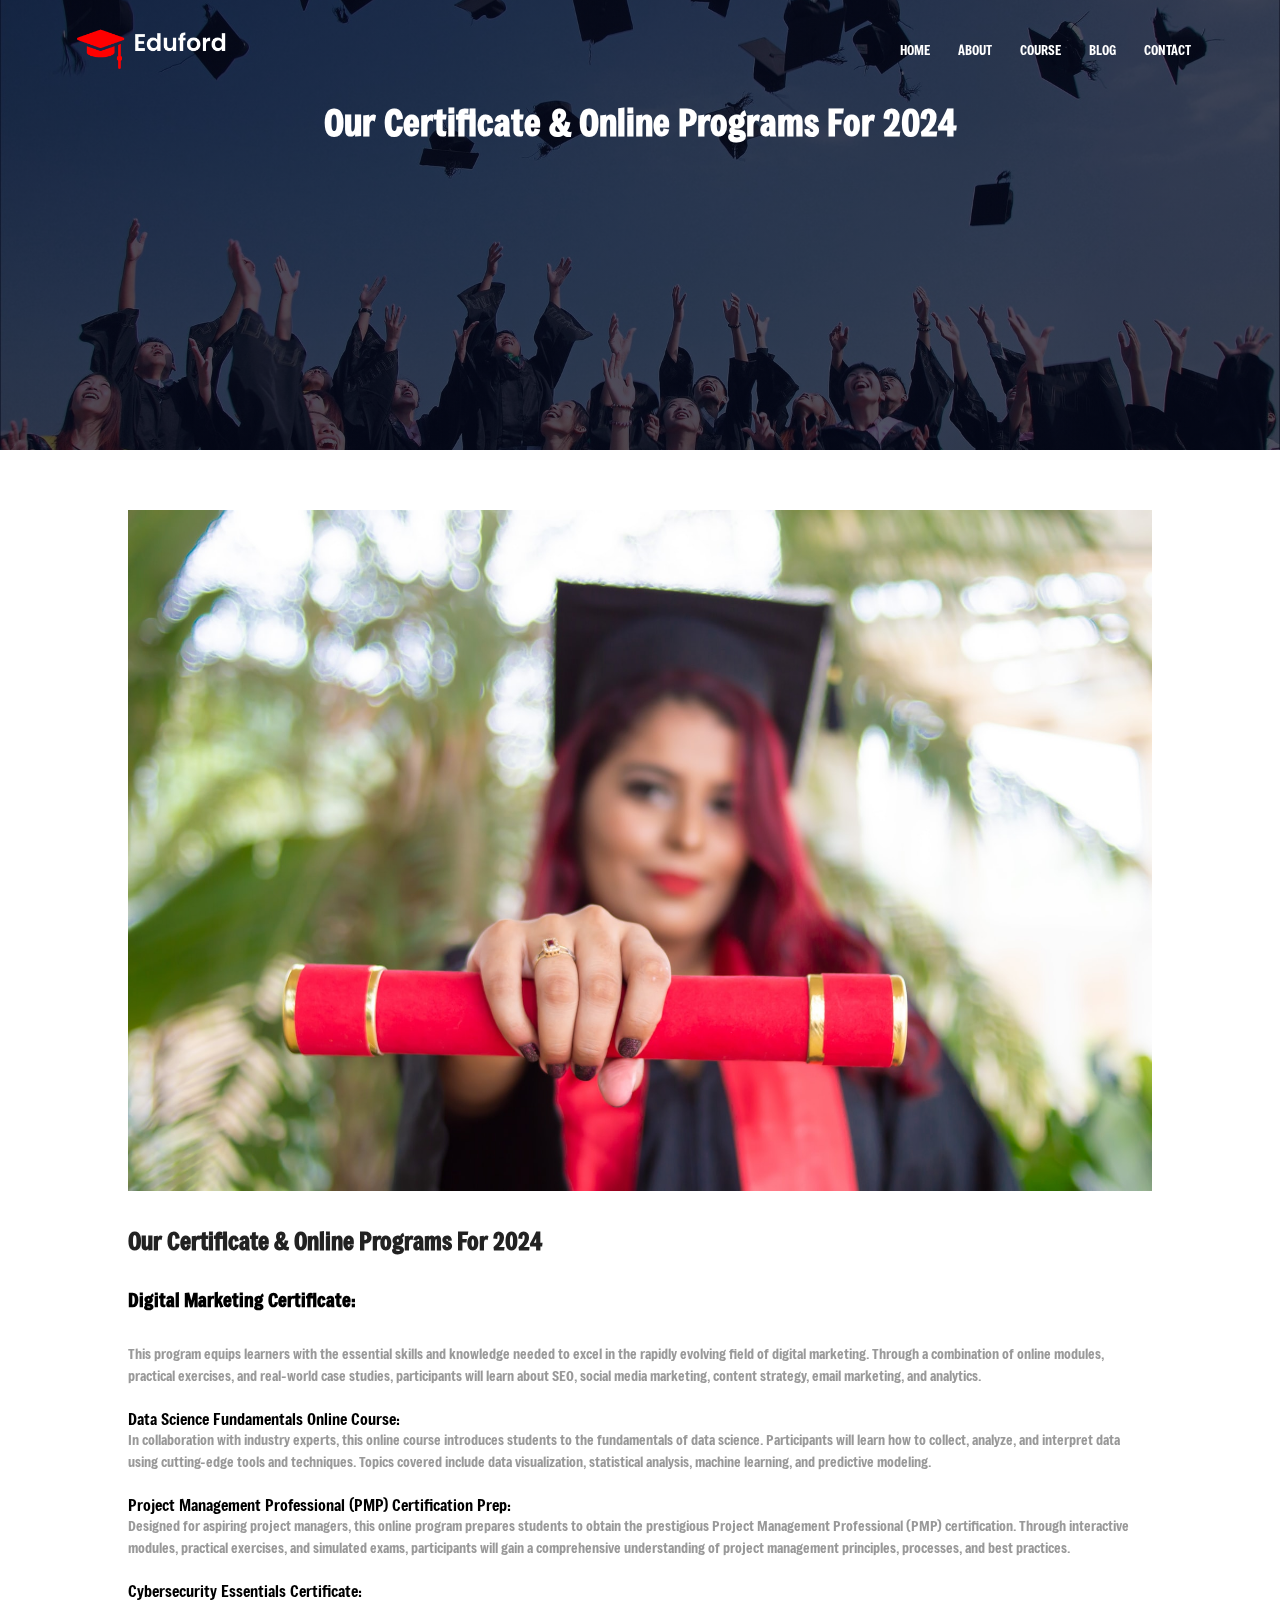
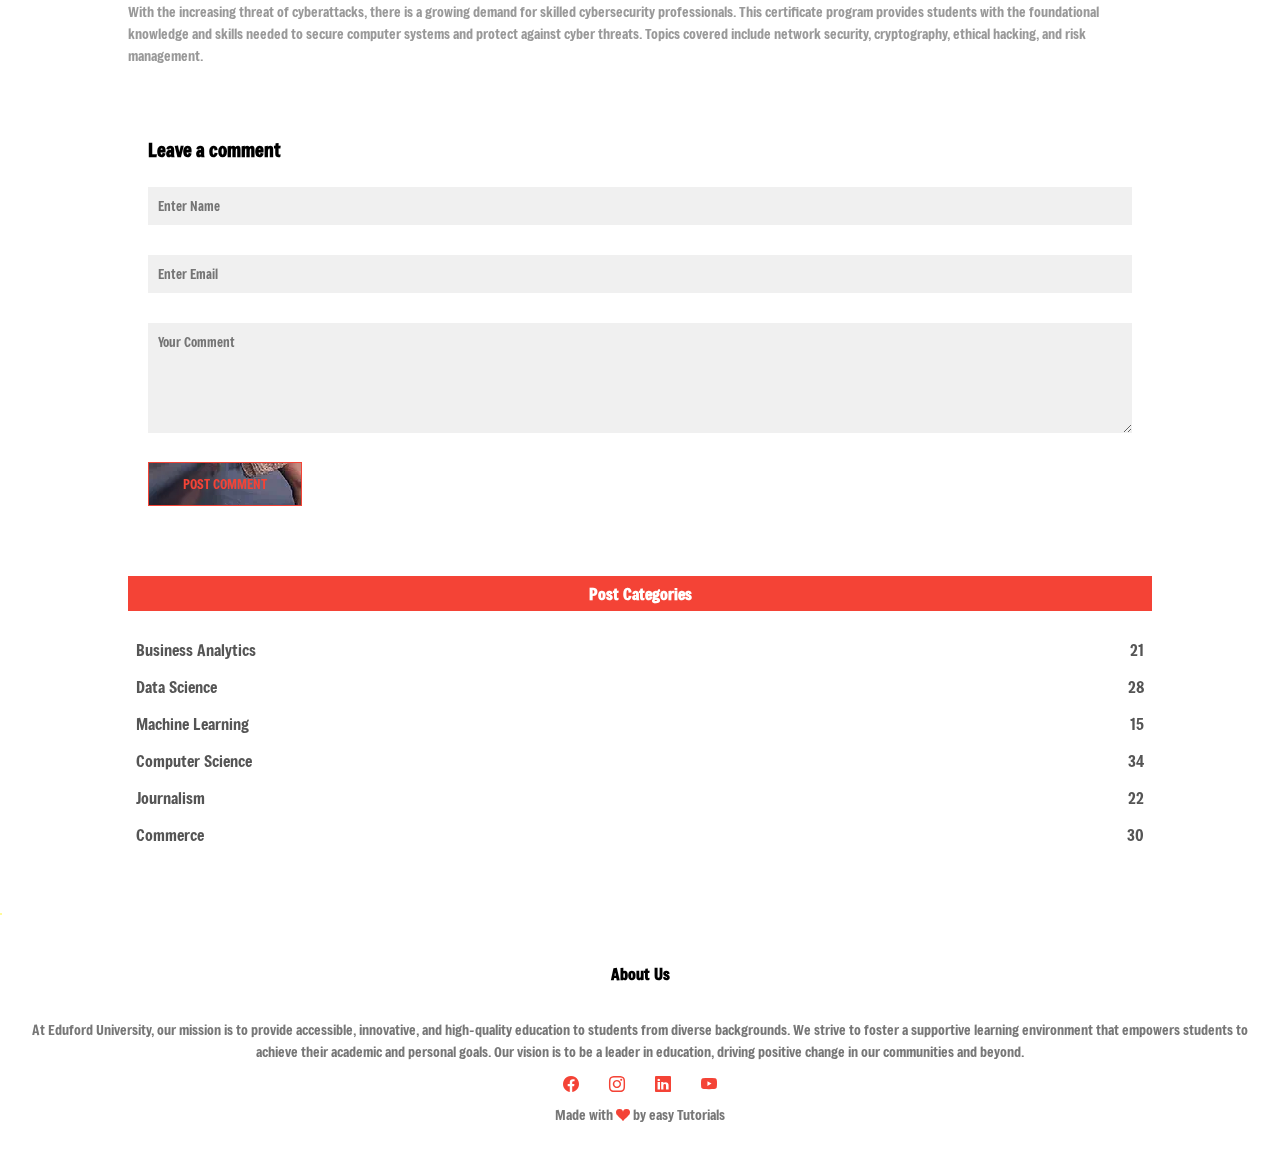
==== blog.html @ 4ed85a5b "Update blog.html" ====
<!DOCTYPE html>
<html lang="en">

<head>
    <meta charset="UTF-8">
    <meta name="viewport" content="width=device-width, initial-scale=1.0">
    <title>Document</title>
    <link rel="stylesheet" href="public/css/style.css">
    <link rel="preconnect" href="https://fonts.googleapis.com">
    <link rel="preconnect" href="https://fonts.gstatic.com" crossorigin>
    <link href="https://fonts.googleapis.com/css2?family=Freeman&family=Noto+Sans+JP:wght@100..900&display=swap"
        rel="stylesheet">
    <link rel="stylesheet" href="https://cdn.jsdelivr.net/npm/bootstrap-icons@1.5.0/font/bootstrap-icons.css">

</head>

<body>
    <section class="sub-header">
        <nav>
            <a href="index.html"><img src="./public/images/logo.png" alt=""></a>
            <div class="nav-links" id="navLinks">
                <i class="bi bi-x-circle-fill" onclick="hideMenu()"></i>
                <ul>
                    <li><a href="index.html">HOME</a></li>
                    <li><a href="about.html">ABOUT</a></li>
                    <li><a href="course.html">COURSE</a></li>
                    <li><a href="#">BLOG</a></li>
                    <li><a href="contact.html">CONTACT</a></li>
                </ul>
            </div>
            <i class="bi bi-list" onclick="showMenu()"></i>
        </nav>
        <h1>Our Certificate & Online Programs For 2024</h1>
    </section>

    <!-- blog page content -->

    <section class="blog-content">
        <div class="blog-left">
            <img src="./public/images/certificate.jpg" alt="">
            <h2>Our Certificate & Online Programs For 2024</h2>
            <h3>Digital Marketing Certificate:</h3><br>
            <p>This program equips learners with the essential skills and
                knowledge needed to excel in the rapidly evolving field of digital marketing. Through a combination of
                online modules, practical exercises, and real-world case studies, participants will learn about SEO,
                social media marketing, content strategy, email marketing, and analytics.</p>
            <br>
            <b>Data Science Fundamentals Online Course: </b><br> 
            <p>In collaboration with industry experts, this online
                course introduces students to the fundamentals of data science. Participants will learn how to collect,
                analyze, and interpret data using cutting-edge tools and techniques. Topics covered include data
                visualization, statistical analysis, machine learning, and predictive modeling.</p>
            <br>
            <b>Project Management Professional (PMP) Certification Prep: </b><br>
            <p>Designed for aspiring project
                managers, this online program prepares students to obtain the prestigious Project Management
                Professional (PMP) certification. Through interactive modules, practical exercises, and simulated exams,
                participants will gain a comprehensive understanding of project management principles, processes, and
                best practices.</p>
            <br>
            <b>Cybersecurity Essentials Certificate: </b><br>
            <p>With the increasing threat of cyberattacks, there is a
                growing demand for skilled cybersecurity professionals. This certificate program provides students with
                the foundational knowledge and skills needed to secure computer systems and protect against cyber
                threats. Topics covered include network security, cryptography, ethical hacking, and risk management.
            </p>
            <div class="comment-box">
                <h3> Leave a comment</h3>
                <form class="comment-form" action="data1.html" method="post23" id="comment" onsubmit="checkEmailAndName()" >
                    <input type="text" placeholder="Enter Name" id="Name" name="Name" required>
                    <input type="email" placeholder="Enter Email" id="Email" name="Email" required>
                    <textarea rows="5" placeholder="Your Comment"></textarea>
                    <button type="submit" class="hero-btn red-btn">POST COMMENT</button>
                </form>
            </div>
        </div>
        <div class="blog-right">
            <h3>Post Categories</h3>
            <div>
                <span>Business Analytics</span>
                <span>21</span>
            </div>
            <div>
                <span>Data Science</span>
                <span>28</span>
            </div>
            <div>
                <span>Machine Learning</span>
                <span>15</span>
            </div>
            <div>
                <span>Computer Science</span>
                <span>34</span>
            </div>
            <div>
                <span>Journalism</span>
                <span>22</span>
            </div>
            <div>
                <span>Commerce</span>
                <span>30</span>
            </div>
        </div>
    </section>
    <script>
        var navLinks = document.getElementById("navLinks");
        function showMenu() {
            navLinks.style.right = "0";
        }
        function hideMenu() {
            navLinks.style.right = "-200px";
        }
    </script>

    <div class="snow-cavas">
        <div class="snow"></div>
    </div>
    <script src="public\js\app.js"></script>
    <div class="light"></div>


    <footer>
        <h4>About Us</h4>
        <p>At Eduford University, our mission is to provide accessible, innovative, and high-quality education to students
            from diverse backgrounds. We strive to foster a supportive learning environment that empowers students to
            achieve their academic and personal goals. Our vision is to be a leader in education, driving positive
            change in our communities and beyond.</p>
        <div class="icons">
            <i class="bi bi-facebook"></i>
            <i class="bi bi-instagram"></i>
            <i class="bi bi-linkedin"></i>
            <i class="bi bi-youtube"></i>
        </div>
        <p>Made with <i class="bi bi-suit-heart-fill"></i> by easy Tutorials</p>
    </footer>
</body>

</html>
---- public/css/style.css ----
* {
    margin: 0;
    padding: 0;
    font-family: "Freeman", sans-serif;
    font-weight: 400;
    font-style: normal;
    animation-name: headeranimation;
    animation-duration: 0.5s;
}

.top-header {
    background-image: url(../images/banner.png);
    min-height: 100vh;
}

.nav-item {
    padding-left: 30px;
    padding-right: 30px;
}

.logo {
    padding: 15px 0;
}

.banner h1 {
    padding-top: 10%;
    text-align: center;
    color: #f0f0f0;
}

.btn_shop {
    display: inline-block;
    background: #8fa7ae;
    padding: 5px 30px;
    border-radius: 99px;
    text-decoration: none;
    color: #fff3f3;
    font-size: 1.3em;
    align-items: center;
}

.btn_shop:hover {
    background-image: url(../images/background-kim-tuyen.jpg);
    color: black;
}

@keyframes headeranimation {
    from {
        transform: scale(0, 1);
    }

    to {
        transform: scale(1, 1);
    }
}



.header {
    min-height: 100vh;
    width: 100%;
    background-image: linear-gradient(rgba(4, 9, 30, 0.7), rgba(4, 9, 30, 0.7)), url(../images/banner.png);
    background-position: center;
    background-size: cover;
    position: relative;
}

nav {
    display: flex;
    padding: 2% 6%;
    justify-content: space-between;
    align-items: center;
}

nav img {
    width: 150px;
}

.nav-links {
    flex: 1;
    text-align: right;
}

.nav-links ul li {
    list-style: none;
    display: inline-block;
    padding: 8px 12px;
    position: relative;
}

.nav-links ul li a {
    color: #fff;
    text-decoration: none;
    font-size: 13px;
}

.nav-links ul li::after {
    content: '';
    width: 0%;
    height: 2px;
    background: #f44336;
    display: block;
    margin: auto;
    transition: 0.5s;
}

.nav-links ul li:hover::after {
    width: 100%;
}

.text-box {
    width: 90%;
    color: #fff;
    position: absolute;
    top: 50%;
    left: 50%;
    transform: translate(-50%, -50%);
    text-align: center;
}

.text-box h1 {
    font-size: 100px;
}

.text-box p {
    margin: 10px 0 40px;
    font-size: 14px;
    color: #fff;
}

.hero-btn {
    display: inline-block;
    text-decoration: none;
    color: #fff;
    border: 1px solid #fff;
    padding: 12px 34px;
    font-size: 13px;
    background: transparent;
    position: relative;
    cursor: pointer;
    background-image: url(../images/bg-dong.gif);
}

.hero-btn:hover {
    border: 1px solid #f44336;
    background-image: url(../images/background-kim-tuyen.jpg);
    color: black;
    transition: 1.2s;
}

nav .bi {
    display: none;
}

@media(max-width : 700px) {
    .text-box h1 {
        font-size: 62px;
    }

    .nav-links ul li {
        display: block;
    }

    .nav-links {
        position: absolute;
        background-image: url(../images/background-book.jpg);
        height: 100vh;
        width: 200px;
        top: 0;
        right: -200px;
        text-align: left;
        z-index: 2;
        transition: 1.3s;
    }

    nav .bi {
        display: block;
        color: #fff;
        margin: 10px;
        font-size: 22px;
        cursor: pointer;
    }
}

/* course */

.course {
    width: 80%;
    margin: auto;
    text-align: center;
    padding-top: 100px;
}

h1 {
    font-size: 36px;
    font-weight: 600;
}

p {
    color: #777;
    font-size: 14px;
    font-weight: 300;
    line-height: 22px;
    padding: 10px;
}

.row {
    margin-top: 5%;
    display: flex;
    justify-content: space-between;
}

.course-col {
    flex-basis: 31%;
    background: #fff3f3;
    border-radius: 10px;
    margin-bottom: 5%;
    padding: 20px 12px;
    box-sizing: border-box;
    transition: 1s;
}

h3 {
    text-align: center;
    font-weight: 600;
    margin: 10px 0;
}

.course-col:hover {
    box-shadow: 0 0 20px 0px rgba(0, 0, 0, 0.2);
}

@media(max-width:700px) {
    .row {
        flex-direction: column;
    }
}

/* campus */

.campus {
    width: 80%;
    margin: auto;
    text-align: center;
    padding-top: 50px;
}

.campus-col {
    flex-basis: 32%;
    border-radius: 10px;
    margin-bottom: 30px;
    position: relative;
    overflow: hidden;
}

.campus-col img {
    width: 100%;
    display: block;
}

.layer {
    background: transparent;
    height: 100%;
    width: 100%;
    position: absolute;
    top: 0;
    left: 0;
    transition: 0.5s;
}

.layer:hover {
    background: rgba(226, 0, 0, 0.7);
}

.layer h3 {
    width: 100%;
    font-weight: 500;
    color: #fff;
    font-size: 26px;
    bottom: 0;
    left: 50%;
    transform: translate(-50%);
    position: absolute;
    opacity: 0;
    transition: 0.5s;
}

.layer:hover h3 {
    bottom: 49%;
    opacity: 1;
}

/* facilities */

.facilities {
    width: 80%;
    margin: auto;
    text-align: center;
    padding-top: 100px;
}

.facilities-col {
    flex-basis: 31%;
    border-radius: 10px;
    margin-bottom: 5%;
    text-align: left;
}

.facilities-col:hover {
    animation: 3s ease-in 1s infinite reverse both running slidein;
}

.facilities-col img {
    width: 100%;
    border-radius: 10px;
}

.facilities-col p {
    padding: 0;
    ;
}

.facilities-col h3 {
    margin-top: 16px;
    margin-bottom: 15px;
    text-align: left;
}

/* testimonials */

.testimonials {
    width: 80%;
    margin: auto;
    padding-top: 100px;
    text-align: center;
}

.testimonials-col {
    flex-basis: 44%;
    border-radius: 10px;
    margin-bottom: 5%;
    text-align: left;
    background: #fff3f3;
    padding: 25px;
    cursor: pointer;
    display: flex;
}

.testimonials-col img {
    height: 300px;
    border-radius: 15%;
}

.testimonials-col p {
    margin-top: 15px;
    text-align: left;
}

.testimonials-col .bi {
    color: #f44336;
}

@media(max-width: 700px) {
    .testimonials-col img {
        height: 40px;
        margin-left: 5pxpx;
        margin-right: 45px;
        border-radius: 50%;
    }
}

/* call to action */

.cta {
    margin: 100px auto;
    width: 80%;
    background-image: linear-gradient(rgba(0, 0, 0, 0.7), rgba(0, 0, 0, 0.7)), url(../images/banner2.jpg);
    background-position: center;
    background-size: cover;
    border-radius: 10px;
    text-align: center;
    padding: 100px 0;
}

.cta h1 {
    color: #fff;
    margin-bottom: 40px;
    padding: 0;
}

@media(max-width: 700px) {
    .cta h1 {
        font-size: 24px;
    }
}

/* footer */

footer {
    text-align: center;
    padding: 30px 0;
}

footer h4 {
    margin-bottom: 25px;
    margin-top: 20px;
    font-weight: 600;
}

.icons .bi {
    color: #f44336;
    margin: 0 13px;
    cursor: pointer;
    padding: 18px 0;
}

.bi-suit-heart-fill {
    color: #f44336;
}

/* about us page */

.sub-header {
    height: 50vh;
    width: 100%;
    background-image: linear-gradient(rgba(4, 9, 30, 0.7), rgba(4, 9, 30, 0.7)), url(../images/background.jpg);
    background-position: center;
    background-size: cover;
    text-align: center;
    color: #fff;
}

.about-us {
    width: 80%;
    margin: auto;
    padding-top: 80px;
    padding-bottom: 50px;
}

.about-col {
    flex-basis: 48%;
    padding: 30px 2px;
}

.about-col img {
    width: 100%;
}

.about-col h1 {
    padding-top: 0;
}

.about-col p {
    padding: 15px 0 25px;
}

.red-btn {
    border: 1px solid #f44336;
    background: transparent;
    color: #f44336;
    background-image: url(../images/water.webp);
}

.red-btn:hover {
    color: black;
}

/* blog content */

.blog-content {
    width: 80%;
    margin: auto;
    padding: 60px 0;
}

.blog-left {
    flex-basis: 65%;
}

.blog-left img {
    width: 100%;
}

.blog-left h3 {
    text-align: left;
}

.blog-left h2 {
    color: #222;
    font-weight: 600;
    margin: 30px 0;
}

.blog-left p {
    color: #999;
    padding: 0;
}

.blog-right {
    flex-basis: 32%;
}

.blog-right h3 {
    background: #f44336;
    color: #fff;
    padding: 7px 0;
    font-size: 16px;
    margin-bottom: 20px;
}

.blog-right div {
    display: flex;
    align-items: center;
    justify-content: space-between;
    color: #555;
    padding: 8px;
    box-sizing: border-box;
}

.comment-box {
    border: 1px;
    margin: 50px 0;
    padding: 10px 20px;
}

.comment-box h3 {
    text-align: left;
}

.comment-form input,
.comment-form textarea {
    width: 100%;
    padding: 10px;
    margin: 15px 0;
    box-sizing: border-box;
    border: none;
    outline: none;
    background: #f0f0f0;
}

.comment-form button {
    margin: 10px 0;
}

@media(max-width: 700px) {
    .sub-header h1 {
        font-size: 24px;
    }
}

.snow {
    width: 10px;
    height: 10px;
    background: #fff;
    border-radius: 50%;
    position: fixed;
    left: 50%;
    animation: x 5s linear infinite, y 2s ease-in-out infinite alternate;
}

.light {
    position: fixed;
    width: 2px;
    height: 2px;
    background: #fffa77;
    border-radius: 50%;
    mix-blend-mode: hard-light;
    animation: light 1.25s ease-in-out infinite alternate, light-move .2s linear infinite alternate;
}

.titlemini {
    color: #222;
}

.thankyou img {
    width: 100%;
}

@keyframes examplecolor {
    from {
        color: #FDB731;
    }

    to {
        color: blue;
    }
}

.sale h1{
    text-align: center;
    color: #fffa77;
    animation-name: examplecolor;
    animation-iteration-count: infinite;
}

.container2 {
    margin-top: 50px;
    display: flex;
  /*   border:1px solid red; */
    height: 100%;
    align-items: center;
    background: #8fa7ae;
  }
  
  svg {
      display: block;
      font: 10.5em 'Montserrat';
      width: 960px;
      height: 300px;
      margin: 0 auto;
  }
  
  .text-copy {
      fill: none;
      stroke: white;
      stroke-dasharray: 6% 29%;
      stroke-width: 5px;
      stroke-dashoffset: 0%;
      animation: stroke-offset 5.5s infinite linear;
  }
  
  .text-copy:nth-child(1){
    stroke: #4D163D;
    animation-delay: -1;
  }
  
  .text-copy:nth-child(2){
    stroke: #840037;
    animation-delay: -2s;
  }
  
  .text-copy:nth-child(3){
    stroke: #BD0034;
    animation-delay: -3s;
  }
  
  .text-copy:nth-child(4){
    stroke: #BD0034;
    animation-delay: -4s;
  }
  
  .text-copy:nth-child(5){
    stroke: #FDB731;
    animation-delay: -5s;
  }
  
  @keyframes stroke-offset{
    100% {stroke-dashoffset: -35%;}
  }

.sun {

    background-image: url(../images/sale.gif);
    border-radius: 1px;
    height: 475px;
    aspect-ratio: 1 / 1;
    /*
      animations declared later in the cascade will override the
      properties of previously declared animations
    */
    /* bounce 'overwrites' the transform set by rise, hence the sun only moves horizontally */
    animation:
        4s linear 0s infinite alternate rise,
        4s linear 0s infinite alternate bounce;
}

@keyframes examplecolor2 {
    from {
        background:  yellow;
    }

    to {
        background: green ;
    }
}

.badge {
    background: yellow;
    color: black;
    padding: 4px 8px;
    text-align: center;
    border-radius: 5px;
    animation-name: examplecolor2;
    animation-iteration-count: infinite;
}

@keyframes rise {
    from {
        transform: translateY(110vh);
    }

    to {
        transform: translateY(0);
    }
}

@keyframes bounce {
    from {
        transform: translateX(-50vw);
    }

    to {
        transform: translateX(50vw);
    }
}

@keyframes x {
    0% {
        top: 0;
    }

    100% {
        top: 100%;
    }
}

@keyframes y {
    0% {
        transform: translateX(-20px);
    }

    100% {
        transform: translateX(20px);
    }
}

@keyframes light {
    0% {
        box-shadow: 0 0 5px 2px #fffa77;
    }

    100% {
        box-shadow: 0 0 15px 8px #fffa77;
    }
}

@keyframes light-move {
    0% {
        transform: translateX(-1px);
    }

    100% {
        transform: translateX(0px);
    }
}
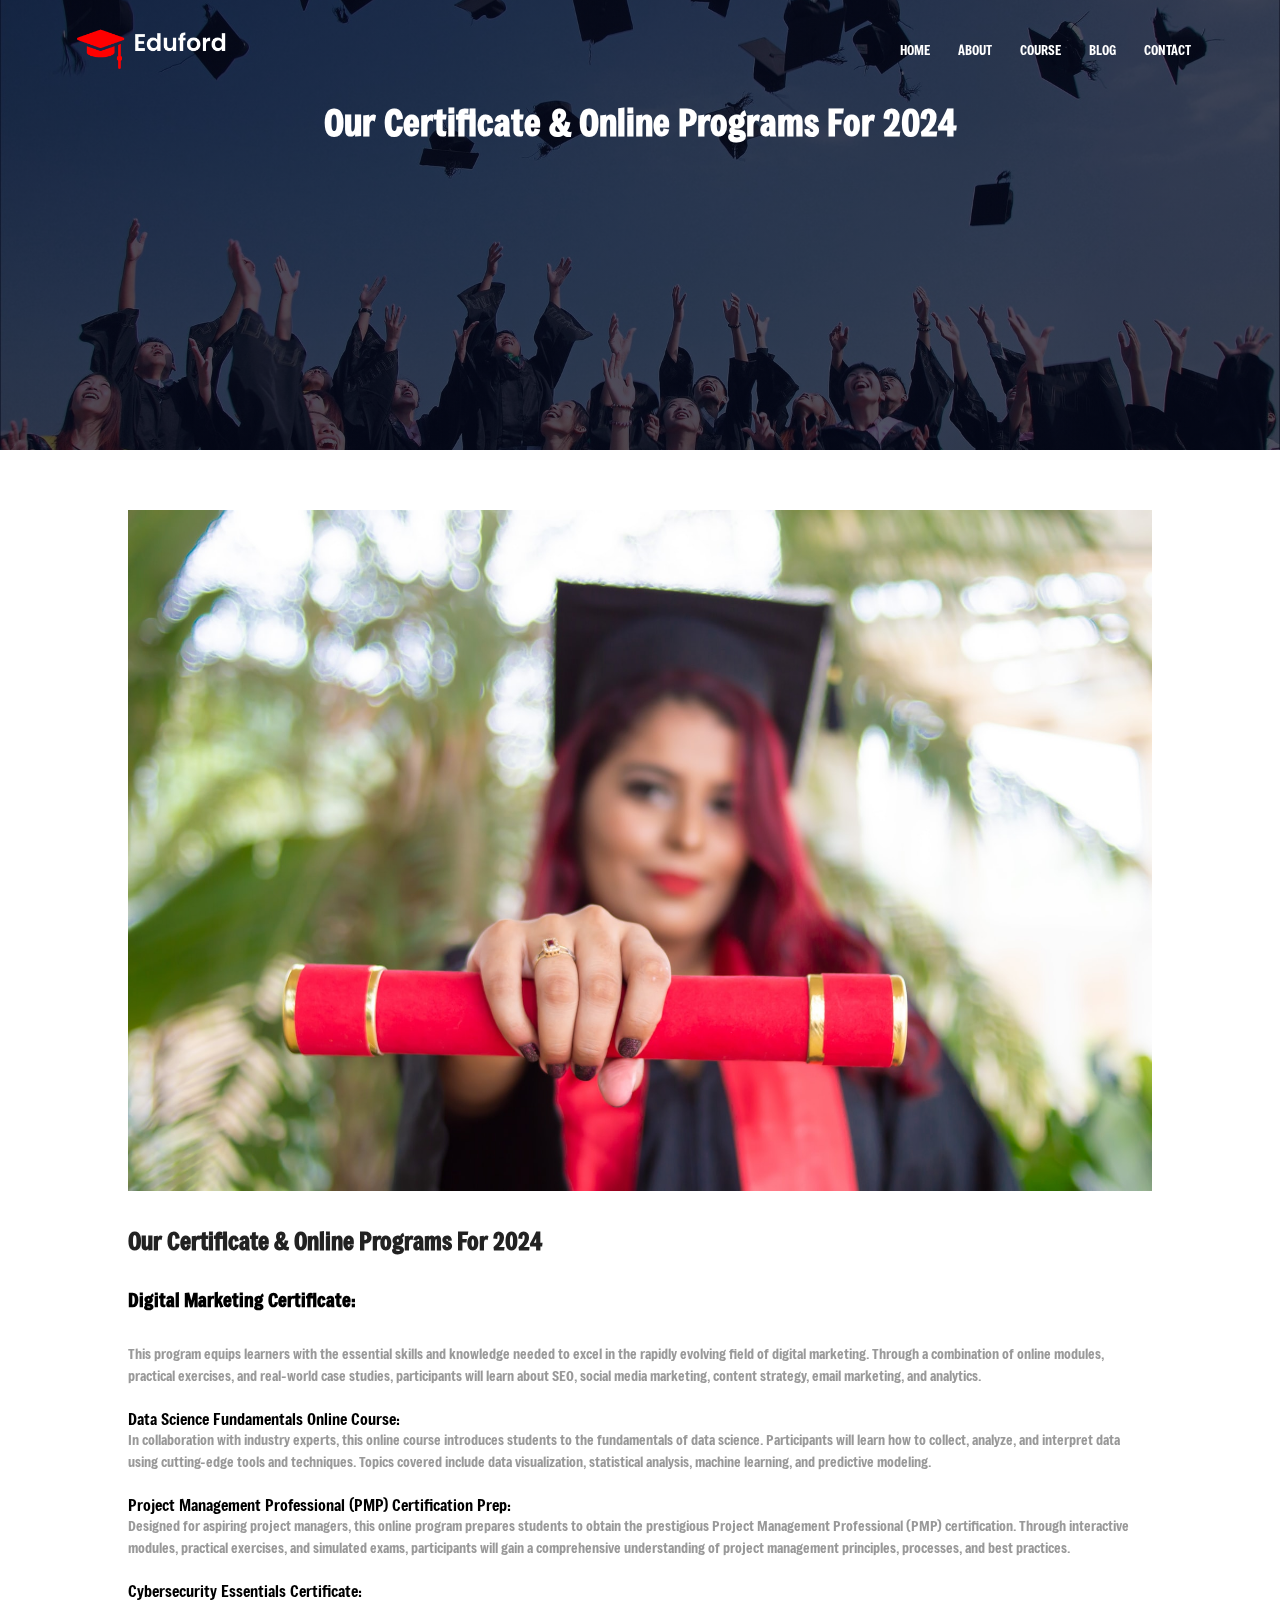
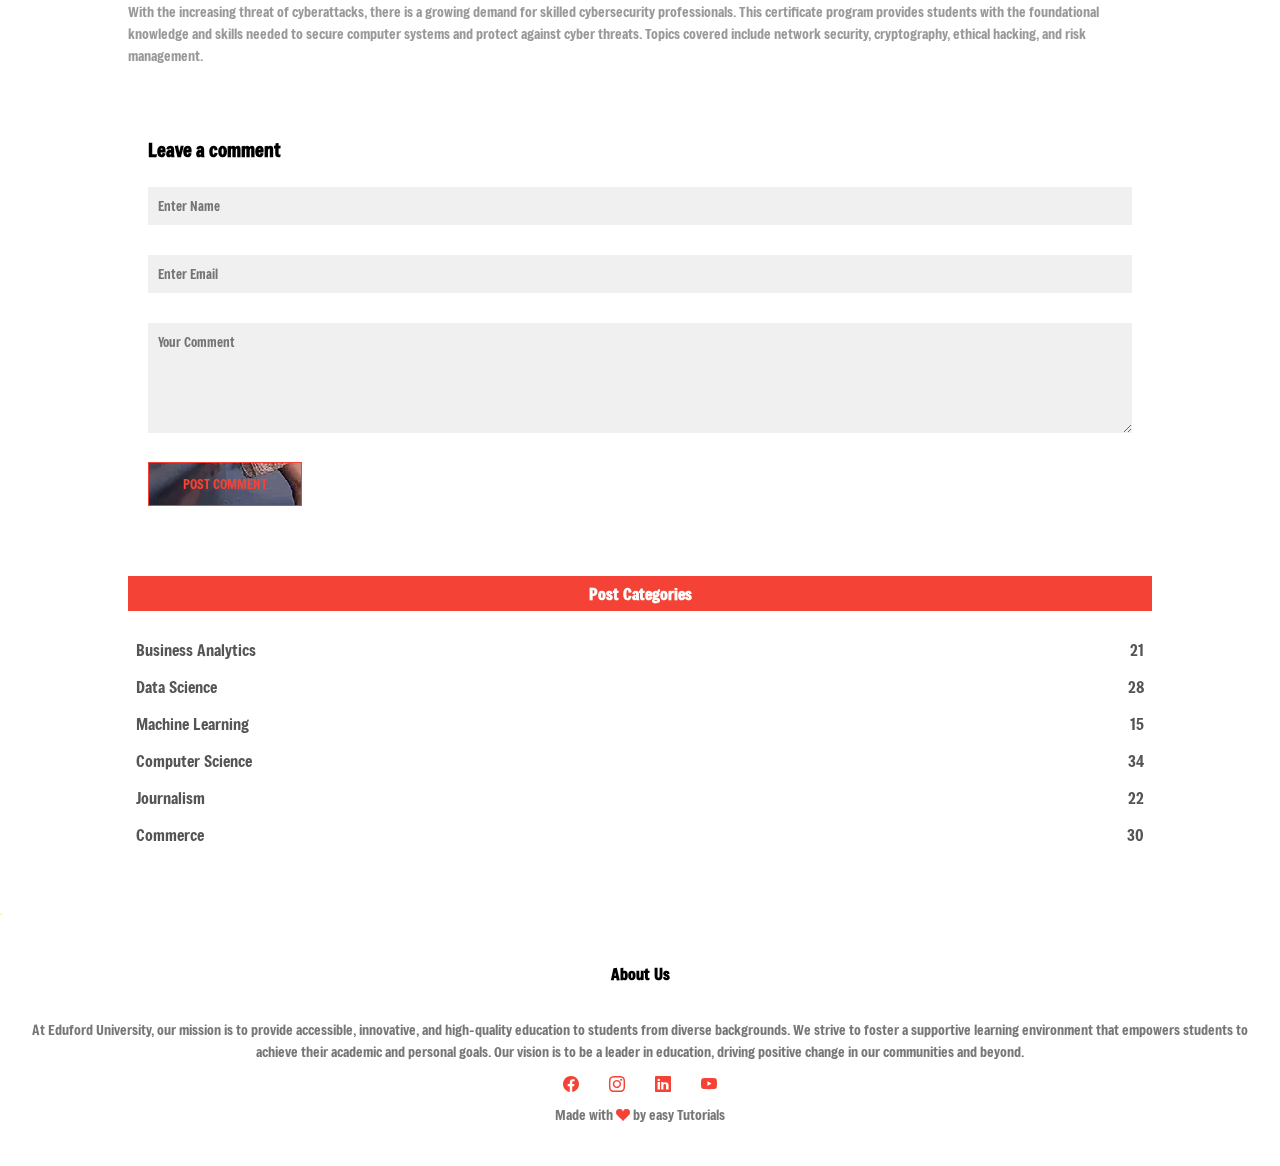
==== commit eaf7f2ba: "Update blog.html" ====
--- a/blog.html
+++ b/blog.html
@@ -66,7 +66,7 @@
             </p>
             <div class="comment-box">
                 <h3> Leave a comment</h3>
-                <form class="comment-form" action="data1.html" method="post23" id="comment" onsubmit="checkEmailAndName()" >
+                <form class="comment-form" action="data1.html" id="comment" onsubmit="checkEmailAndName()" >
                     <input type="text" placeholder="Enter Name" id="Name" name="Name" required>
                     <input type="email" placeholder="Enter Email" id="Email" name="Email" required>
                     <textarea rows="5" placeholder="Your Comment"></textarea>
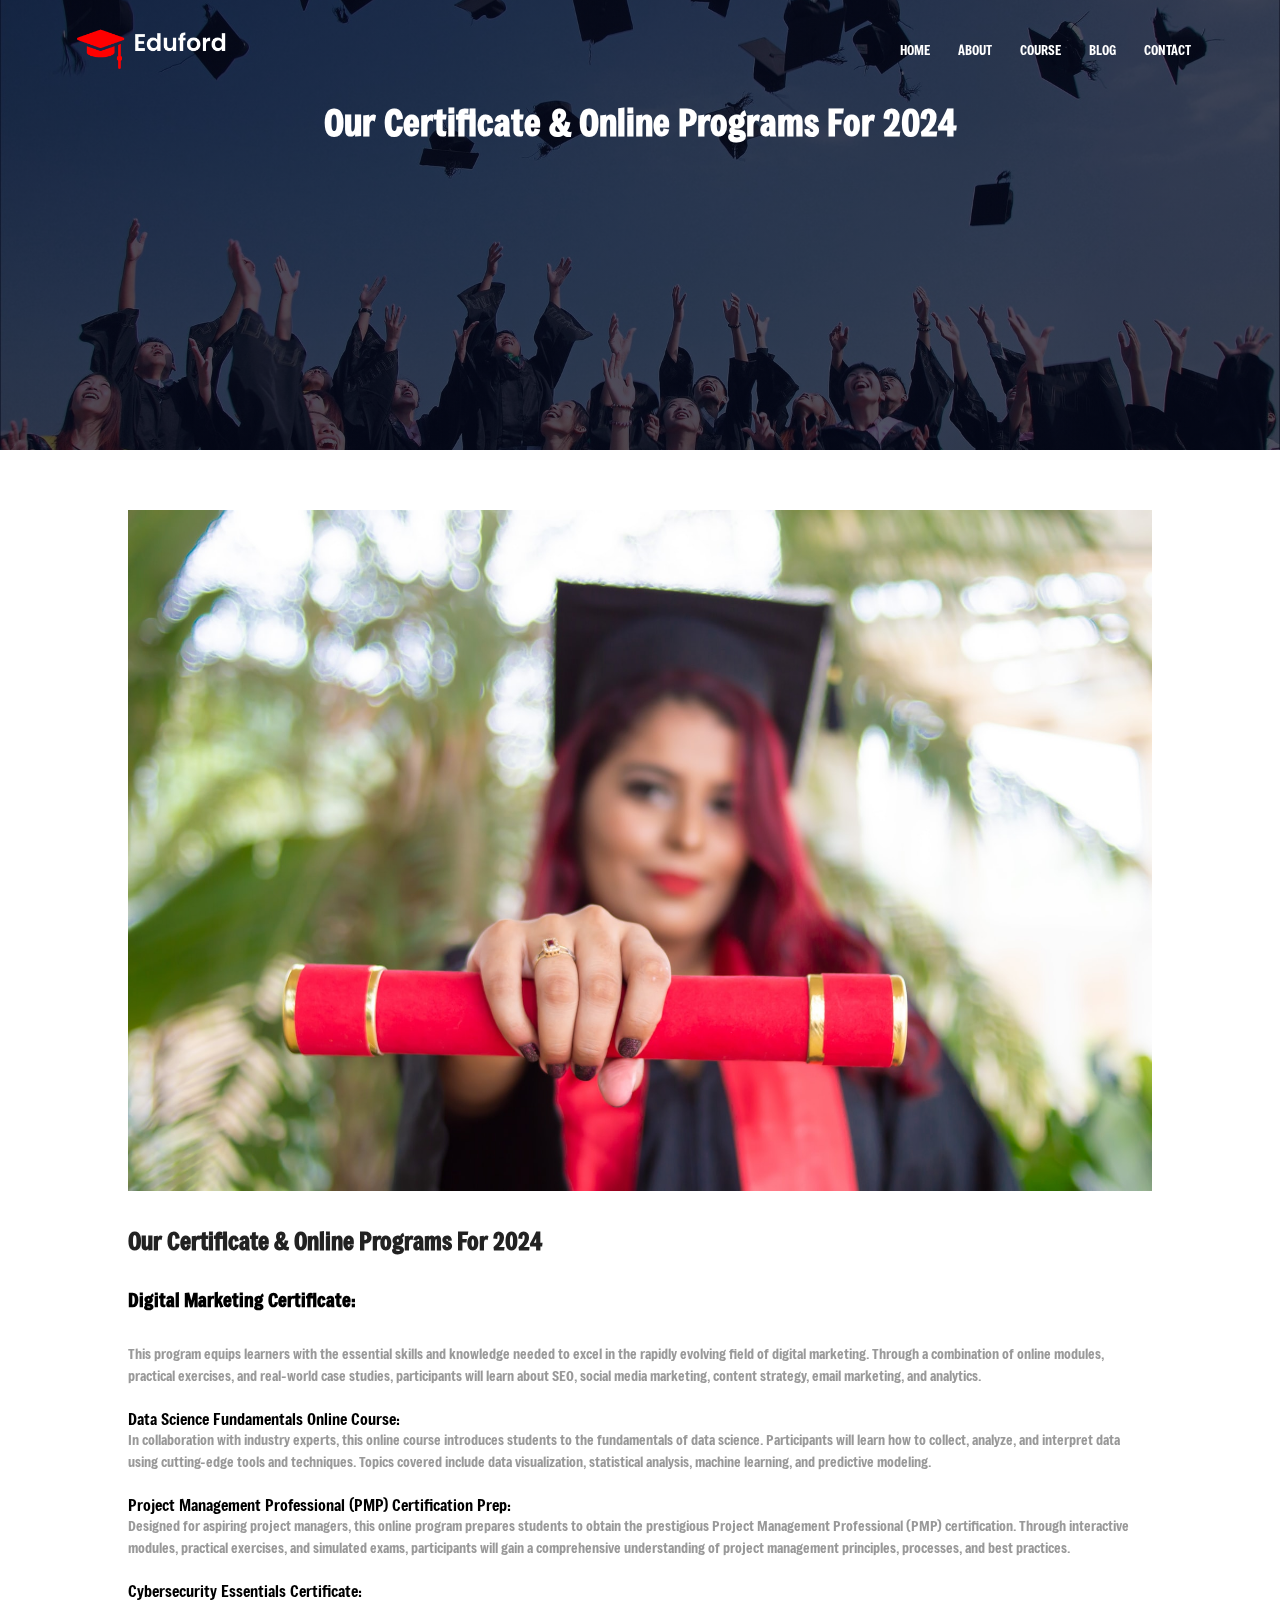
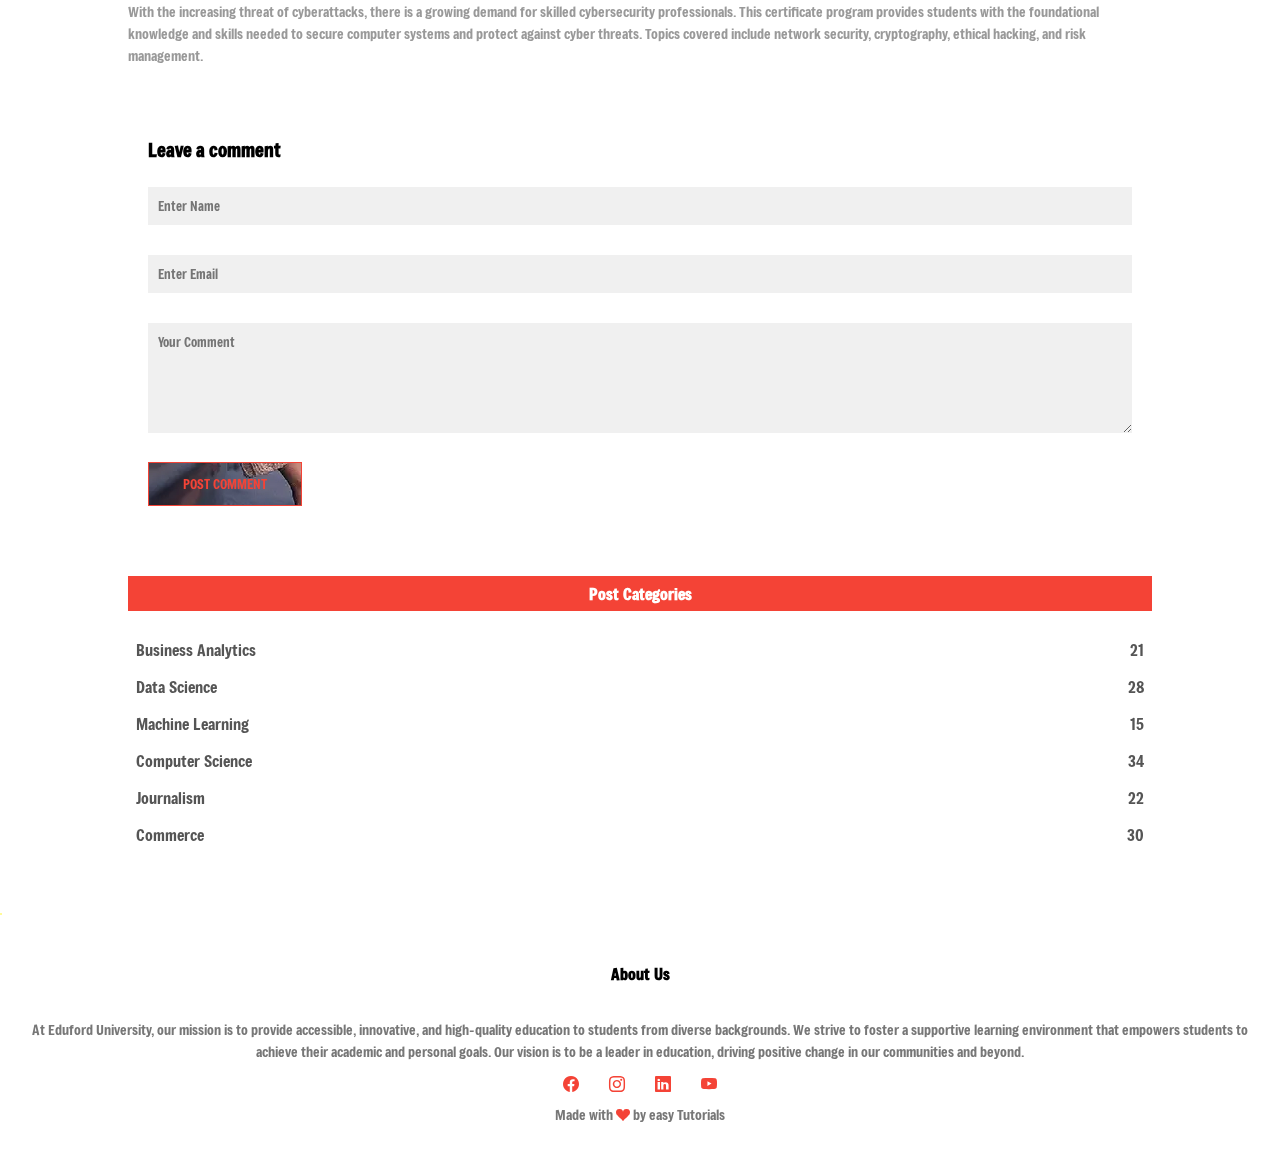
==== commit c7d3e07e: "Update blog.html" ====
--- a/blog.html
+++ b/blog.html
@@ -11,6 +11,21 @@
     <link href="https://fonts.googleapis.com/css2?family=Freeman&family=Noto+Sans+JP:wght@100..900&display=swap"
         rel="stylesheet">
     <link rel="stylesheet" href="https://cdn.jsdelivr.net/npm/bootstrap-icons@1.5.0/font/bootstrap-icons.css">
+    <style>
+        .invalid-feedback {
+            color: red;
+            display: none;
+        }
+        .is-invalid input {
+            border: 1px solid red;
+        }
+        .is-invalid .invalid-feedback {
+            display: block;
+        }
+        .is-valid input {
+            border: 1px solid green;
+        }
+    </style>
 
 </head>
 
@@ -68,6 +83,7 @@
                 <h3> Leave a comment</h3>
                 <form class="comment-form" action="data1.html" id="comment" onsubmit="checkEmailAndName()" >
                     <input type="text" placeholder="Enter Name" id="Name" name="Name" required>
+                    <div class="invalid-feedback">Sai username</div>
                     <input type="email" placeholder="Enter Email" id="Email" name="Email" required>
                     <textarea rows="5" placeholder="Your Comment"></textarea>
                     <button type="submit" class="hero-btn red-btn">POST COMMENT</button>
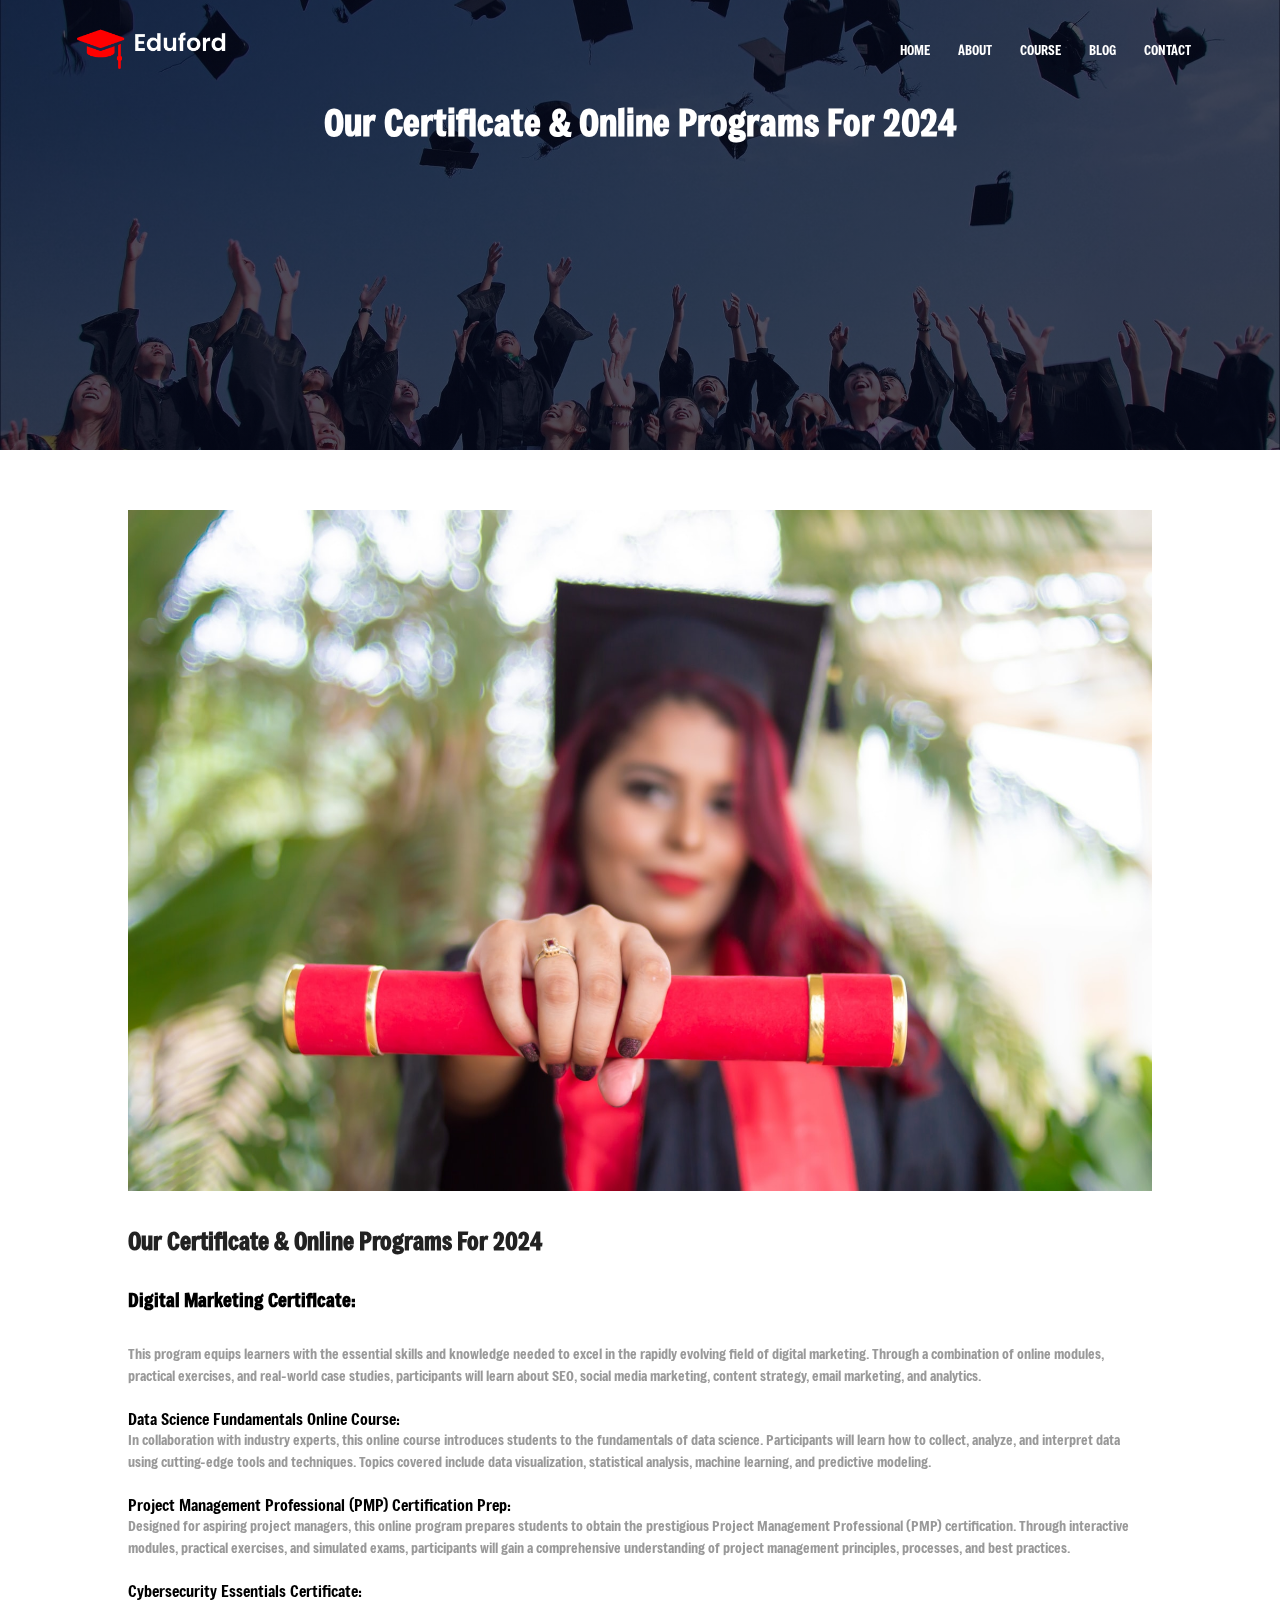
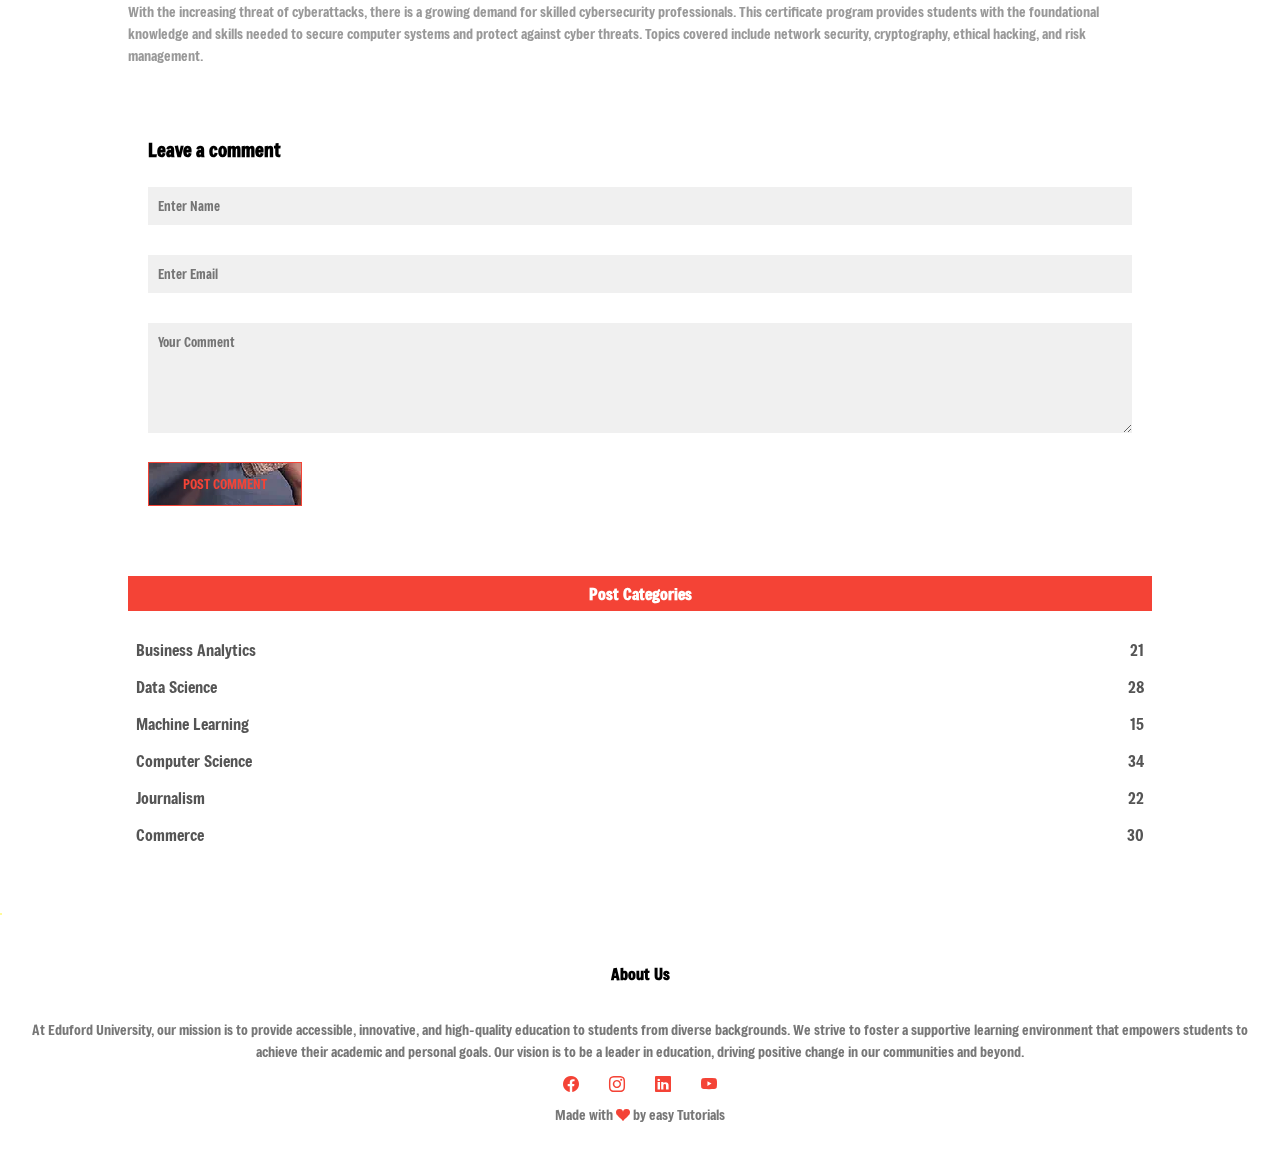
==== commit ec6a5a73: "Update blog.html" ====
--- a/blog.html
+++ b/blog.html
@@ -11,22 +11,6 @@
     <link href="https://fonts.googleapis.com/css2?family=Freeman&family=Noto+Sans+JP:wght@100..900&display=swap"
         rel="stylesheet">
     <link rel="stylesheet" href="https://cdn.jsdelivr.net/npm/bootstrap-icons@1.5.0/font/bootstrap-icons.css">
-    <style>
-        .invalid-feedback {
-            color: red;
-            display: none;
-        }
-        .is-invalid input {
-            border: 1px solid red;
-        }
-        .is-invalid .invalid-feedback {
-            display: block;
-        }
-        .is-valid input {
-            border: 1px solid green;
-        }
-    </style>
-
 </head>
 
 <body>
@@ -83,7 +67,6 @@
                 <h3> Leave a comment</h3>
                 <form class="comment-form" action="data1.html" id="comment" onsubmit="checkEmailAndName()" >
                     <input type="text" placeholder="Enter Name" id="Name" name="Name" required>
-                    <div class="invalid-feedback">Sai username</div>
                     <input type="email" placeholder="Enter Email" id="Email" name="Email" required>
                     <textarea rows="5" placeholder="Your Comment"></textarea>
                     <button type="submit" class="hero-btn red-btn">POST COMMENT</button>
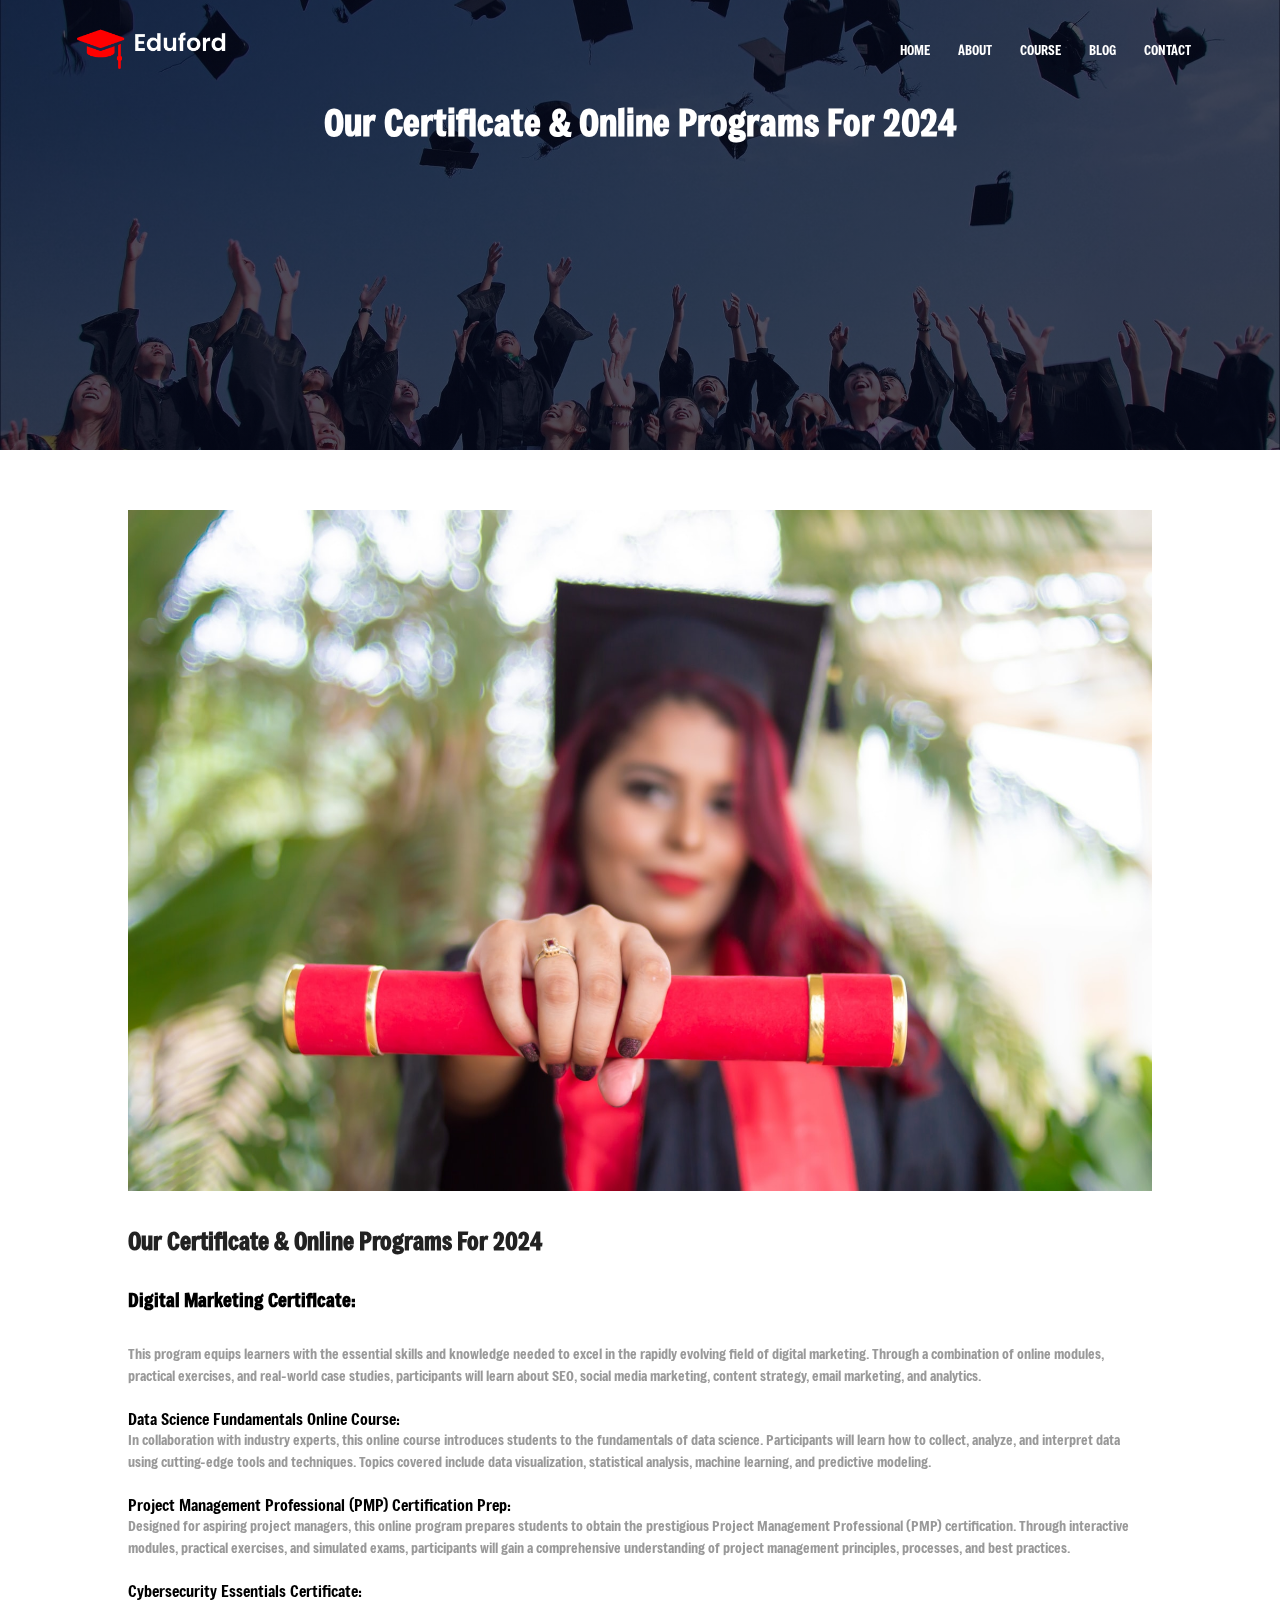
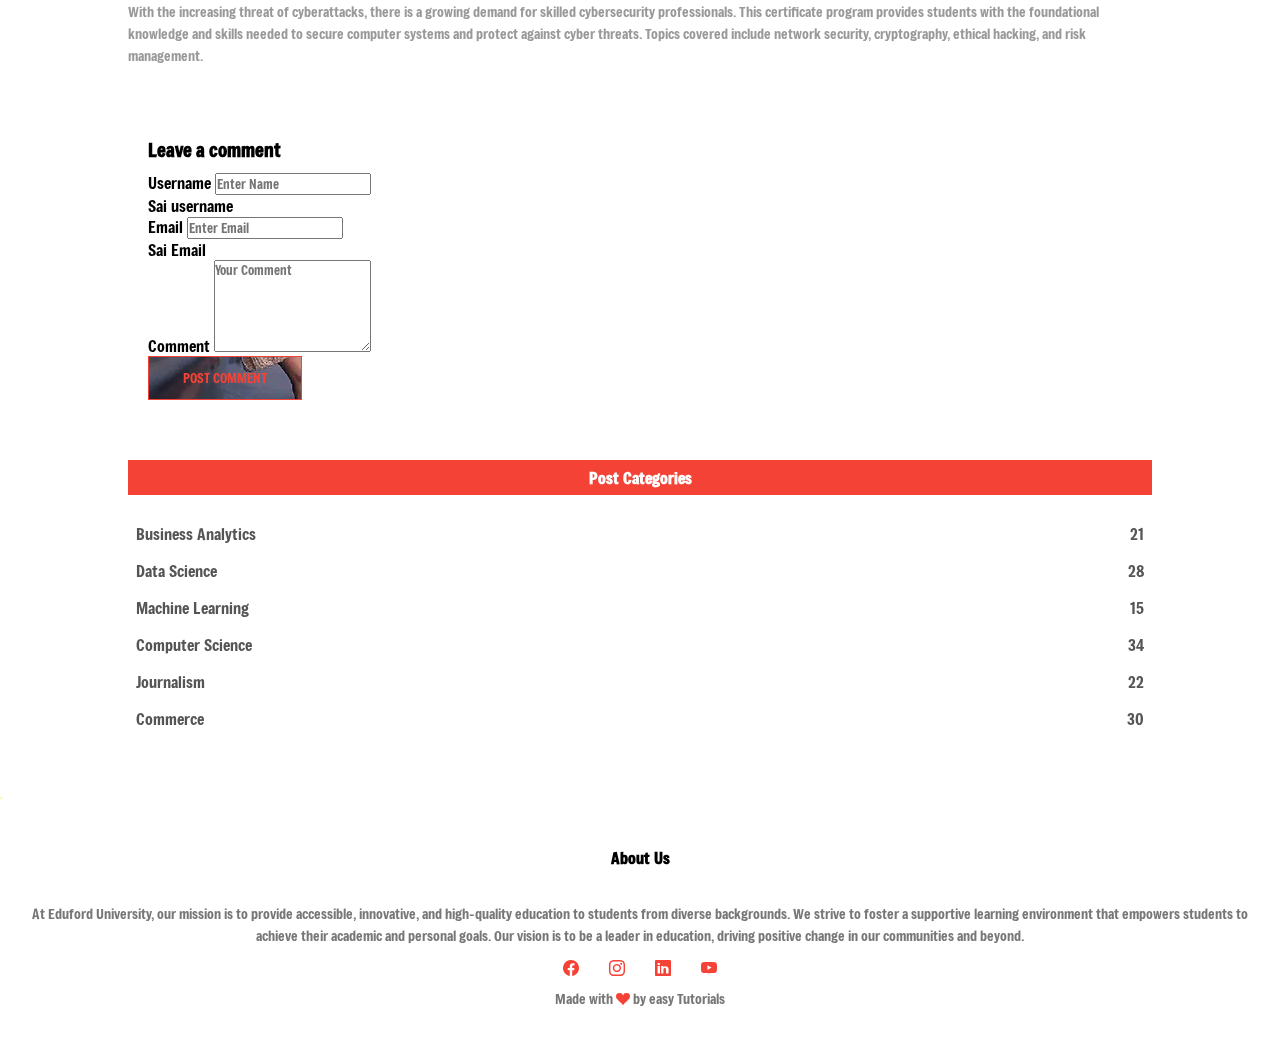
==== commit 811b44e8: "Update blog.html" ====
--- a/blog.html
+++ b/blog.html
@@ -65,10 +65,21 @@
             </p>
             <div class="comment-box">
                 <h3> Leave a comment</h3>
-                <form class="comment-form" action="data1.html" id="comment" onsubmit="checkEmailAndName()" >
-                    <input type="text" placeholder="Enter Name" id="Name" name="Name" required>
-                    <input type="email" placeholder="Enter Email" id="Email" name="Email" required>
-                    <textarea rows="5" placeholder="Your Comment"></textarea>
+                <form method="post" action="data1.html" class="needs-validation" novalidate>
+                    <div class="mb-3">
+                        <label for="username" class="form-label">Username</label>
+                        <input type="text" class="form-control" id="username" placeholder="Enter Name" required pattern="^[a-zA-Z0-9]{5,}$">
+                        <div class="invalid-feedback">Sai username</div>
+                    </div>
+                    <div class="mb-3">
+                        <label for="email" class="form-label">Email</label>
+                        <input type="email" placeholder="Enter Email" class="form-control" class required pattern="^[a-z0-9](\.?[a-z0-9])*@[a-z0-9]+(\.[a-z]{2,})+$">
+                         <div class="invalid-feedback">Sai Email</div>
+                    </div>
+                    <div class="mb-3">
+                        <label for="comment" class="form-label">Comment</label>
+                        <textarea rows="5" placeholder="Your Comment"></textarea>
+                    </div>
                     <button type="submit" class="hero-btn red-btn">POST COMMENT</button>
                 </form>
             </div>
@@ -101,6 +112,7 @@
             </div>
         </div>
     </section>
+    <script src="public/assets/js/bootstrap.bundle.min.js"></script>
     <script>
         var navLinks = document.getElementById("navLinks");
         function showMenu() {
@@ -109,6 +121,25 @@
         function hideMenu() {
             navLinks.style.right = "-200px";
         }
+
+        // Example starter JavaScript for disabling form submissions if there are invalid fields
+        (() => {
+            'use strict'
+
+            // Fetch all the forms we want to apply custom Bootstrap validation styles to
+            const forms = document.querySelectorAll('.needs-validation')
+
+            // Loop over them and prevent submission
+            Array.from(forms).forEach(form => {
+                form.addEventListener('submit', event => {
+                    if (!form.checkValidity()) {
+                        event.preventDefault()
+                        event.stopPropagation()
+                    }
+                    form.classList.add('was-validated')
+                }, false)
+            })
+        })()
     </script>
 
     <div class="snow-cavas">
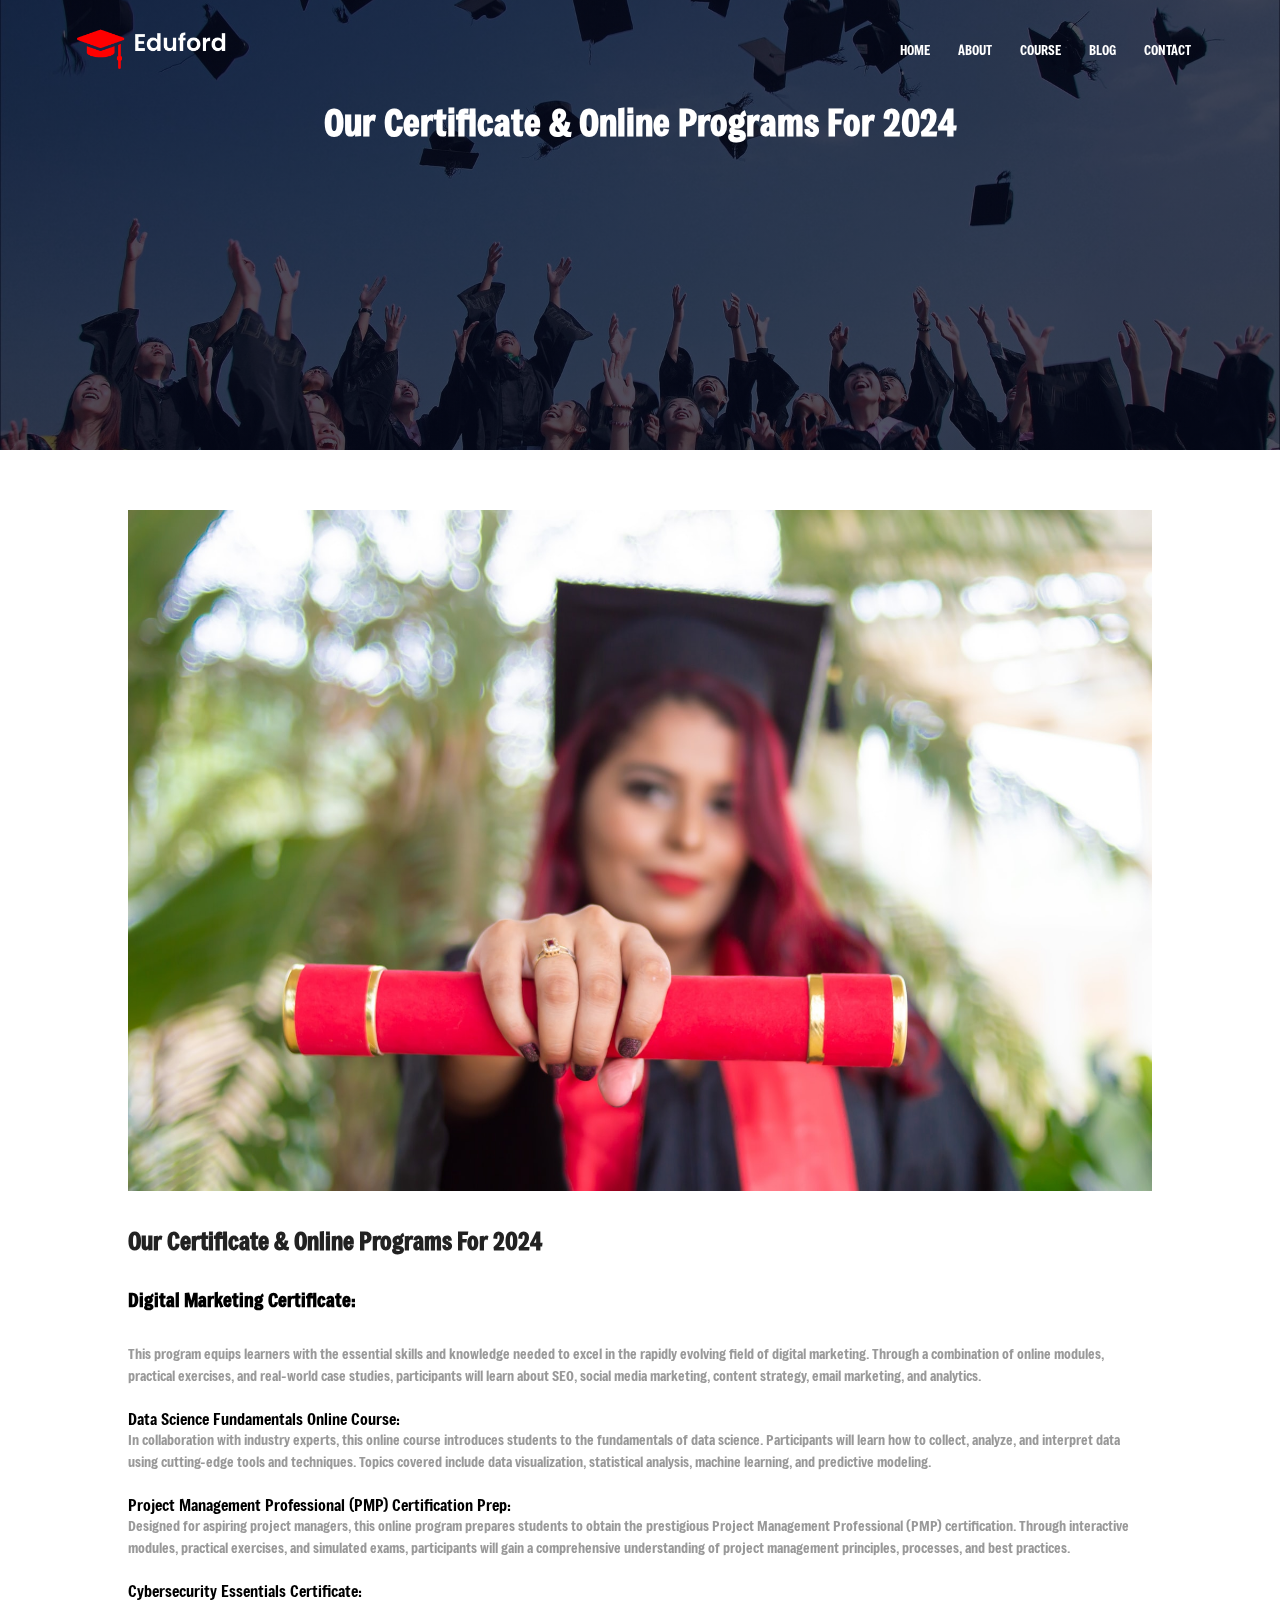
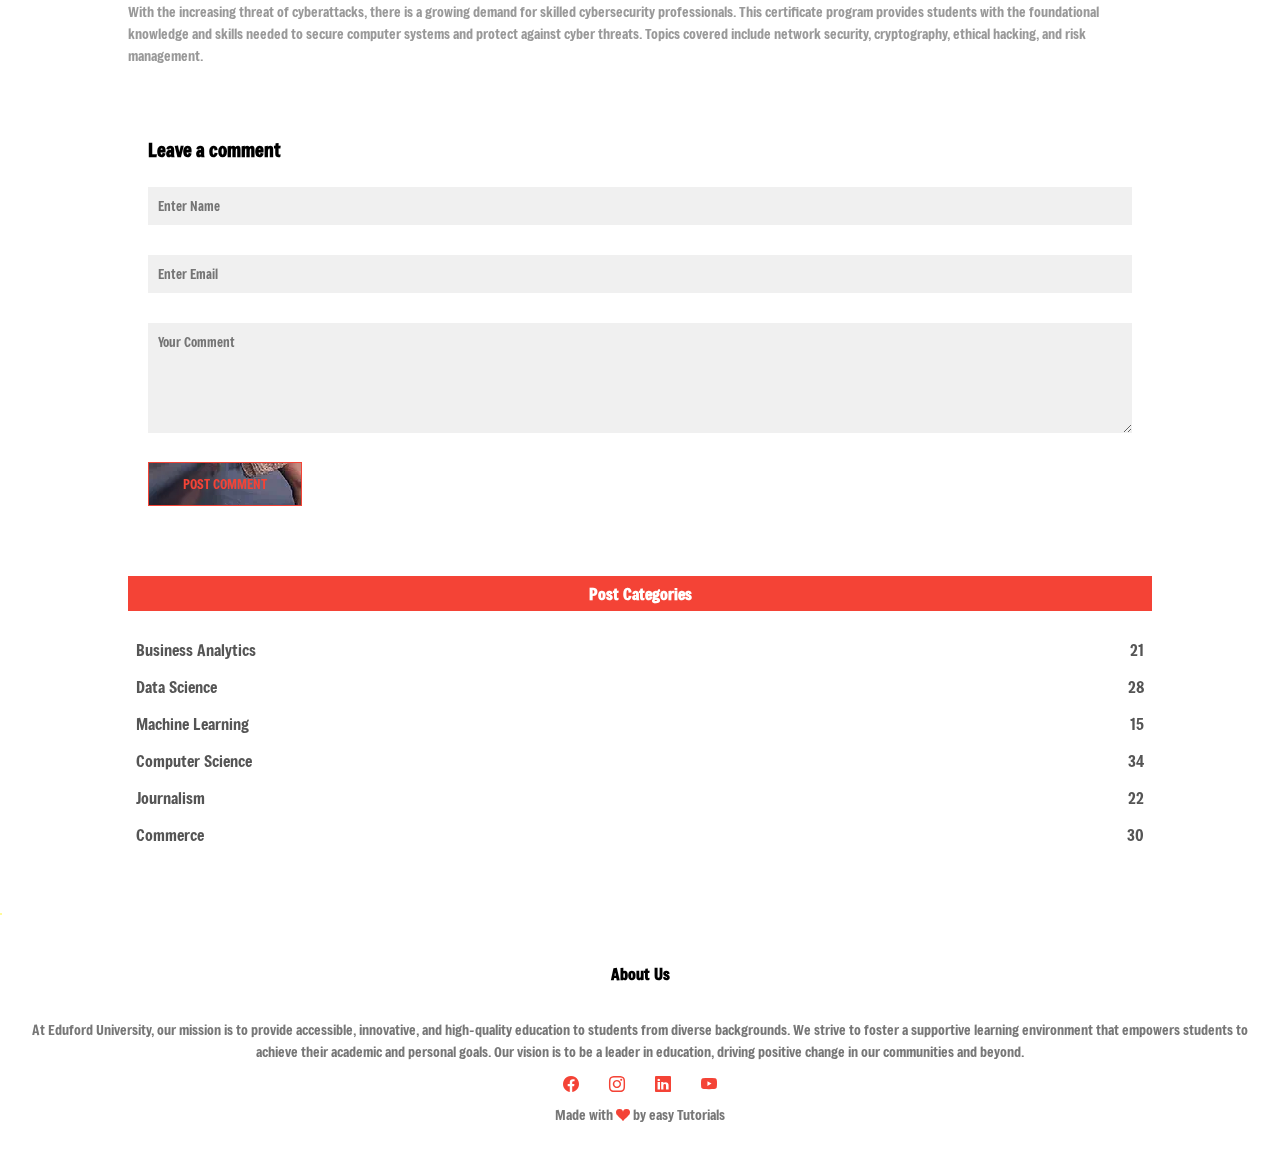
==== commit 04fe78b7: "Update blog.html" ====
--- a/blog.html
+++ b/blog.html
@@ -65,21 +65,10 @@
             </p>
             <div class="comment-box">
                 <h3> Leave a comment</h3>
-                <form method="post" action="data1.html" class="needs-validation" novalidate>
-                    <div class="mb-3">
-                        <label for="username" class="form-label">Username</label>
-                        <input type="text" class="form-control" id="username" placeholder="Enter Name" required pattern="^[a-zA-Z0-9]{5,}$">
-                        <div class="invalid-feedback">Sai username</div>
-                    </div>
-                    <div class="mb-3">
-                        <label for="email" class="form-label">Email</label>
-                        <input type="email" placeholder="Enter Email" class="form-control" class required pattern="^[a-z0-9](\.?[a-z0-9])*@[a-z0-9]+(\.[a-z]{2,})+$">
-                         <div class="invalid-feedback">Sai Email</div>
-                    </div>
-                    <div class="mb-3">
-                        <label for="comment" class="form-label">Comment</label>
-                        <textarea rows="5" placeholder="Your Comment"></textarea>
-                    </div>
+                <form class="comment-form" action="data.html" id="comment" onsubmit="checkEmailAndName()" >
+                    <input type="text" placeholder="Enter Name" id="Name" name="Name" required>
+                    <input type="email" placeholder="Enter Email" id="Email" name="Email" required>
+                    <textarea rows="5" placeholder="Your Comment"></textarea>
                     <button type="submit" class="hero-btn red-btn">POST COMMENT</button>
                 </form>
             </div>
@@ -121,25 +110,6 @@
         function hideMenu() {
             navLinks.style.right = "-200px";
         }
-
-        // Example starter JavaScript for disabling form submissions if there are invalid fields
-        (() => {
-            'use strict'
-
-            // Fetch all the forms we want to apply custom Bootstrap validation styles to
-            const forms = document.querySelectorAll('.needs-validation')
-
-            // Loop over them and prevent submission
-            Array.from(forms).forEach(form => {
-                form.addEventListener('submit', event => {
-                    if (!form.checkValidity()) {
-                        event.preventDefault()
-                        event.stopPropagation()
-                    }
-                    form.classList.add('was-validated')
-                }, false)
-            })
-        })()
     </script>
 
     <div class="snow-cavas">
